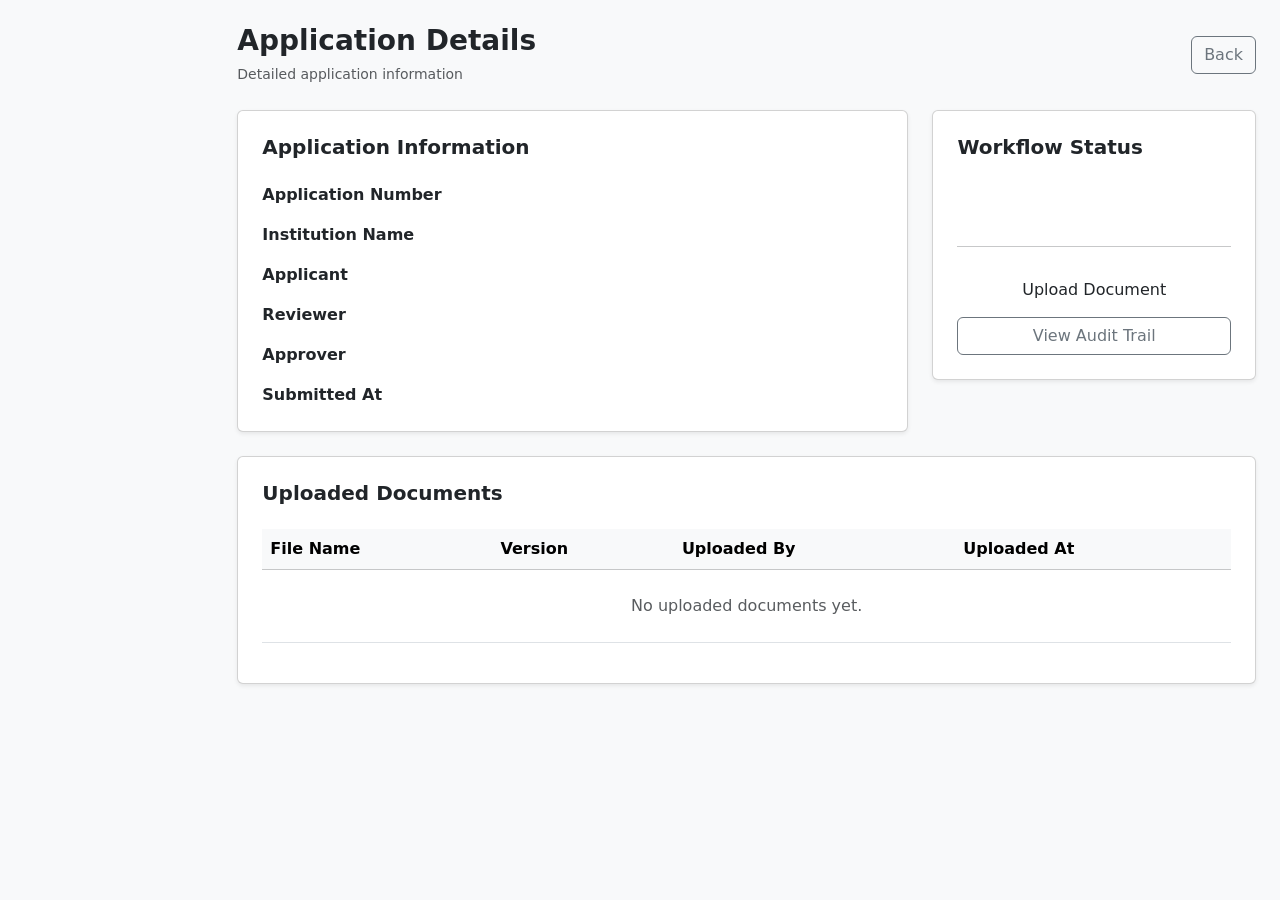
==== src/main/resources/templates/applications/details.html @ 043172e6 "Fixed the view application details" ====
<!DOCTYPE html>
<html xmlns:th="http://www.thymeleaf.org" xmlns:sec="http://www.thymeleaf.org/extras/spring-security">

<head>

    <meta charset="UTF-8">

    <title>
        Application Details
    </title>

    <meta name="viewport" content="width=device-width, initial-scale=1">

    <link href="https://cdn.jsdelivr.net/npm/bootstrap@5.3.3/dist/css/bootstrap.min.css" rel="stylesheet">

    <link rel="stylesheet" th:href="@{/css/app.css}">

</head>

<body class="bg-light">

    <div th:replace="~{fragments/navbar :: navbar}">
    </div>

    <div class="container-fluid">

        <div class="row">

            <div class="col-md-2 p-0">

                <div th:replace="fragments/sidebar :: sidebar"></div>

            </div>

            <div class="col-md-10 p-4">

                <div class="d-flex justify-content-between
                        align-items-center mb-4">

                    <div>

                        <h3 class="fw-bold mb-1">

                            Application Details

                        </h3>

                        <small class="text-muted">

                            Detailed application information

                        </small>

                    </div>

                    <a th:href="@{/applications}" class="btn btn-outline-secondary">

                        Back

                    </a>

                </div>

                <div class="row g-4">

                    <!-- APPLICATION INFORMATION -->

                    <div class="col-lg-8">

                        <div class="card card-custom shadow-sm">

                            <div class="card-body p-4">

                                <h5 class="fw-bold mb-4">

                                    Application Information

                                </h5>

                                <div class="row mb-3">

                                    <div class="col-md-4">

                                        <strong>
                                            Application Number
                                        </strong>

                                    </div>

                                    <div class="col-md-8">
                                        <span th:text="${app.applicationNumber}">
                                        </span>
                                    </div>

                                </div>

                                <div class="row mb-3">

                                    <div class="col-md-4">

                                        <strong>
                                            Institution Name
                                        </strong>

                                    </div>

                                    <div class="col-md-8">
                                        <span th:text="${app.institutionName}">
                                        </span>
                                    </div>

                                </div>

                                <div class="row mb-3">

                                    <div class="col-md-4">

                                        <strong>
                                            Applicant
                                        </strong>

                                    </div>

                                    <div class="col-md-8">
                                        <span th:text="${app.applicantEmail}">
                                        </span>
                                    </div>

                                </div>

                                <div class="row mb-3">

                                    <div class="col-md-4">

                                        <strong>
                                            Reviewer
                                        </strong>

                                    </div>

                                    <div class="col-md-8">

                                        <span
                                            th:text="${app.reviewerEmail != null ? application.reviewerEmail : '-'}">
                                        </span>

                                    </div>

                                </div>

                                <div class="row mb-3">

                                    <div class="col-md-4">

                                        <strong>
                                            Approver
                                        </strong>

                                    </div>

                                    <div class="col-md-8">

                                        <span
                                            th:text="${app.approverEmail != null ? application.approverEmail : '-'}">
                                        </span>

                                    </div>

                                </div>

                                <div class="row">

                                    <div class="col-md-4">

                                        <strong>
                                            Submitted At
                                        </strong>

                                    </div>

                                    <div class="col-md-8">
                                        <span th:text="${app.submittedAt}">
                                        </span>
                                    </div>

                                </div>

                            </div>

                        </div>

                    </div>

                    <!-- STATUS CARD -->

                    <div class="col-lg-4">

                        <div class="card card-custom shadow-sm">

                            <div class="card-body p-4">

                                <h5 class="fw-bold mb-4">

                                    Workflow Status

                                </h5>

                                <div class="text-center">

                                    <span class="badge px-4 py-3 fs-6" th:classappend="
                                        ${app.status == 'APPROVED'} ? ' bg-success' :
                                        (${app.status == 'REJECTED'} ? ' bg-danger' :
                                        (${app.status == 'UNDER_REVIEW'} ? ' bg-warning text-dark' :
                                        (${app.status == 'SUBMITTED'} ? ' bg-primary' :
                                        ' bg-secondary')))" th:text="${app.status}">
                                    </span>

                                </div>

                                <hr class="my-4">

                                <div class="d-grid gap-2">

                                    <button class="btn btn-primary-custom">

                                        Upload Document

                                    </button>

                                    <button class="btn btn-outline-secondary">

                                        View Audit Trail

                                    </button>

                                </div>

                            </div>

                        </div>

                    </div>

                    <!-- DOCUMENTS SECTION -->

                    <div class="col-12">

                        <div class="card card-custom shadow-sm">

                            <div class="card-body p-4">

                                <div class="d-flex justify-content-between
                                        align-items-center mb-4">

                                    <h5 class="fw-bold mb-0">

                                        Uploaded Documents

                                    </h5>

                                </div>

                                <div class="table-responsive">

                                    <table class="table align-middle">

                                        <thead class="table-light">

                                            <tr>

                                                <th>
                                                    File Name
                                                </th>

                                                <th>
                                                    Version
                                                </th>

                                                <th>
                                                    Uploaded By
                                                </th>

                                                <th>
                                                    Uploaded At
                                                </th>

                                            </tr>

                                        </thead>

                                        <tbody>

                                            <tr>

                                                <td colspan="4" class="text-center text-muted py-4">

                                                    No uploaded documents yet.

                                                </td>

                                            </tr>

                                        </tbody>

                                    </table>

                                </div>

                            </div>

                        </div>

                    </div>

                </div>

            </div>

        </div>

    </div>

    <div th:replace="fragments/footer :: footer"></div>

    <script src="https://cdn.jsdelivr.net/npm/bootstrap@5.3.3/dist/js/bootstrap.bundle.min.js">
    </script>

</body>

</html>
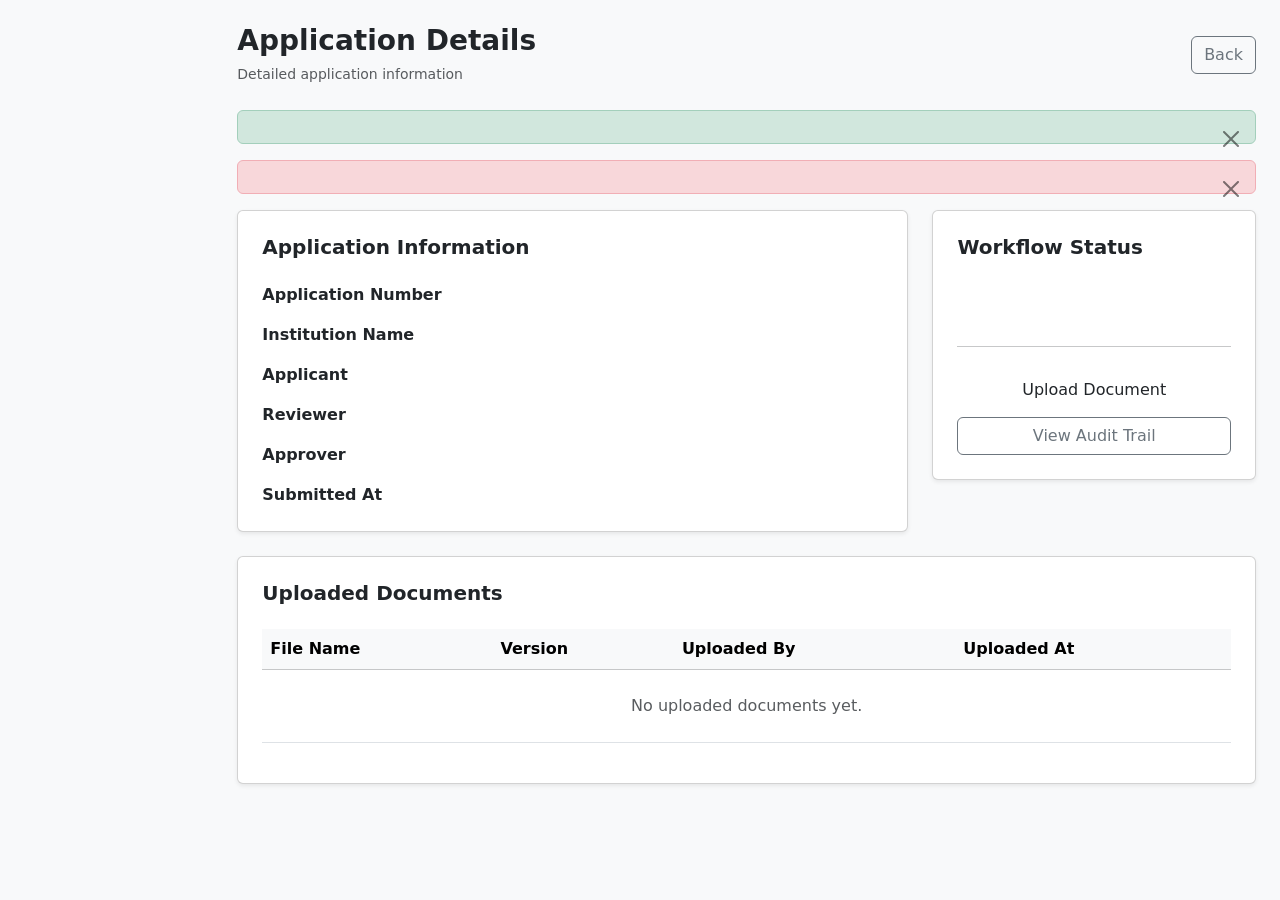
==== commit a24a4eec: "Implement interactive workflow actions in Thymeleaf UI" ====
--- a/src/main/resources/templates/applications/details.html
+++ b/src/main/resources/templates/applications/details.html
@@ -61,6 +61,26 @@
 
                 </div>
 
+                <div th:if="${success}" class="alert alert-success alert-dismissible fade show" role="alert">
+
+                    <span th:text="${success}">
+                    </span>
+
+                    <button type="button" class="btn-close" data-bs-dismiss="alert">
+                    </button>
+
+                </div>
+
+                <div th:if="${error}" class="alert alert-danger alert-dismissible fade show" role="alert">
+
+                    <span th:text="${error}">
+                    </span>
+
+                    <button type="button" class="btn-close" data-bs-dismiss="alert">
+                    </button>
+
+                </div>
+
                 <div class="row g-4">
 
                     <!-- APPLICATION INFORMATION -->
@@ -140,8 +160,7 @@
 
                                     <div class="col-md-8">
 
-                                        <span
-                                            th:text="${app.reviewerEmail != null ? application.reviewerEmail : '-'}">
+                                        <span th:text="${app.reviewerEmail != null ? application.reviewerEmail : '-'}">
                                         </span>
 
                                     </div>
@@ -160,8 +179,7 @@
 
                                     <div class="col-md-8">
 
-                                        <span
-                                            th:text="${app.approverEmail != null ? application.approverEmail : '-'}">
+                                        <span th:text="${app.approverEmail != null ? application.approverEmail : '-'}">
                                         </span>
 
                                     </div>
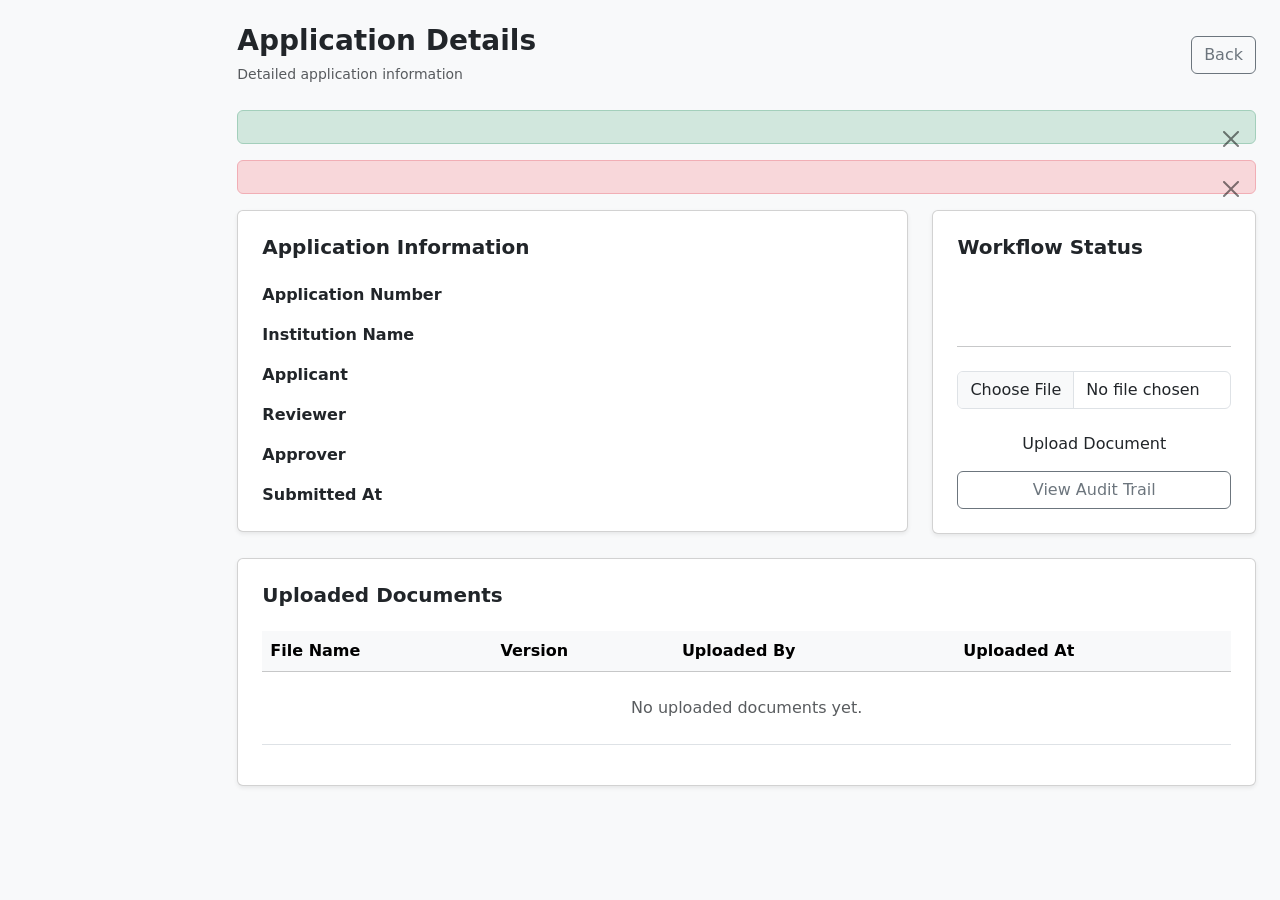
==== commit 015174d9: "Implement application document upload and storage" ====
--- a/src/main/resources/templates/applications/details.html
+++ b/src/main/resources/templates/applications/details.html
@@ -239,11 +239,22 @@
 
                                 <div class="d-grid gap-2">
 
-                                    <button class="btn btn-primary-custom">
-
-                                        Upload Document
-
-                                    </button>
+                                    <form th:action="@{/applications/{id}/documents(
+        id=${application.id})}" method="post" enctype="multipart/form-data">
+
+                                        <div class="mb-3">
+
+                                            <input type="file" name="file" class="form-control" required>
+
+                                        </div>
+
+                                        <button type="submit" class="btn btn-primary-custom w-100">
+
+                                            Upload Document
+
+                                        </button>
+
+                                    </form>
 
                                     <button class="btn btn-outline-secondary">
 
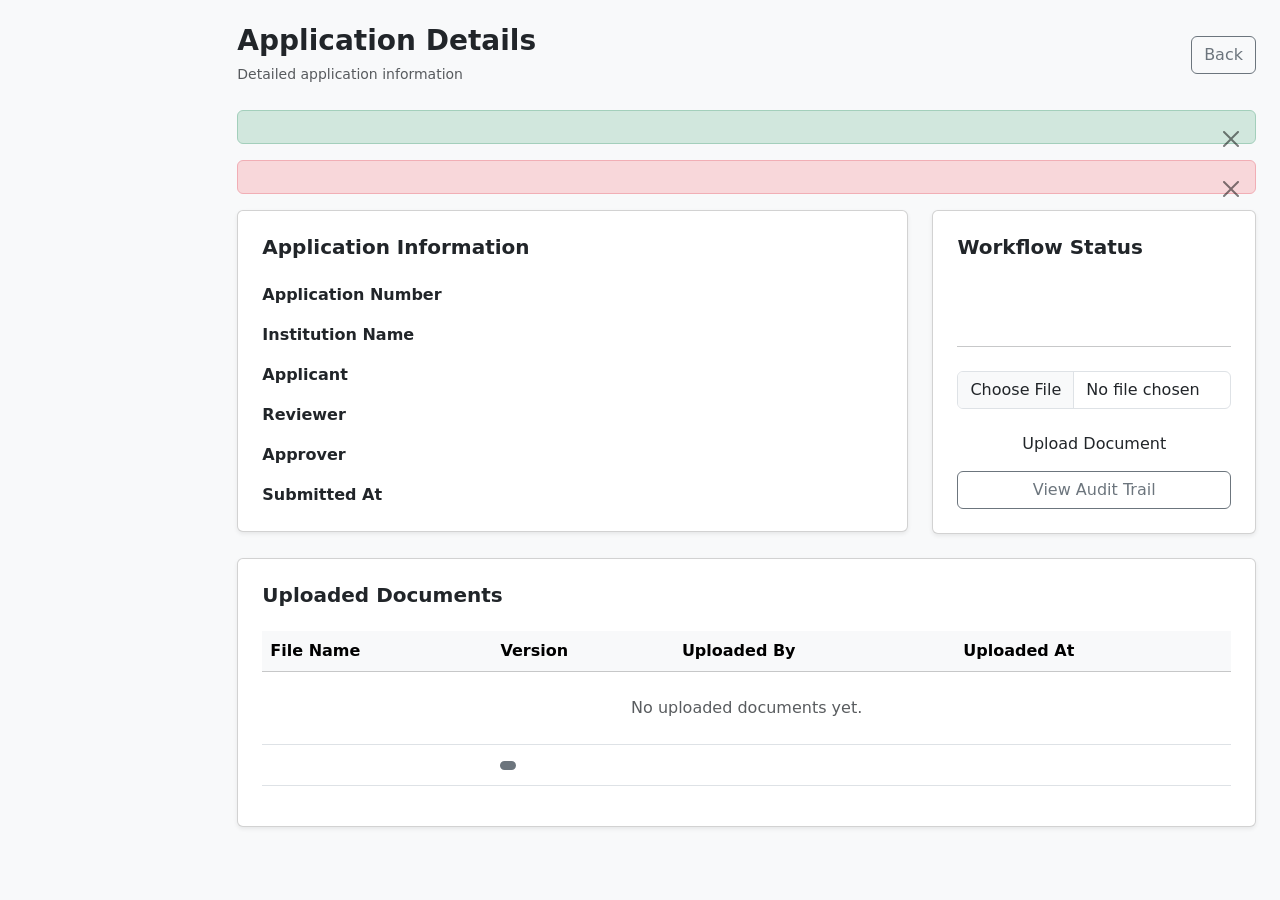
==== commit 3de73a76: "Implement uploaded document listing in application details" ====
--- a/src/main/resources/templates/applications/details.html
+++ b/src/main/resources/templates/applications/details.html
@@ -240,7 +240,7 @@
                                 <div class="d-grid gap-2">
 
                                     <form th:action="@{/applications/{id}/documents(
-        id=${application.id})}" method="post" enctype="multipart/form-data">
+        id=${app.id})}" method="post" enctype="multipart/form-data">
 
                                         <div class="mb-3">
 
@@ -319,12 +319,33 @@
 
                                         <tbody>
 
-                                            <tr>
+                                            <tr th:if="${documents.isEmpty()}">
 
                                                 <td colspan="4" class="text-center text-muted py-4">
 
                                                     No uploaded documents yet.
 
+                                                </td>
+
+                                            </tr>
+
+                                            <tr th:each="doc : ${documents}">
+
+                                                <td th:text="${doc.fileName}">
+                                                </td>
+
+                                                <td>
+
+                                                    <span class="badge bg-secondary"
+                                                        th:text="'v' + ${doc.versionNumber}">
+                                                    </span>
+
+                                                </td>
+
+                                                <td th:text="${doc.uploadedBy}">
+                                                </td>
+
+                                                <td th:text="${doc.uploadedAt}">
                                                 </td>
 
                                             </tr>
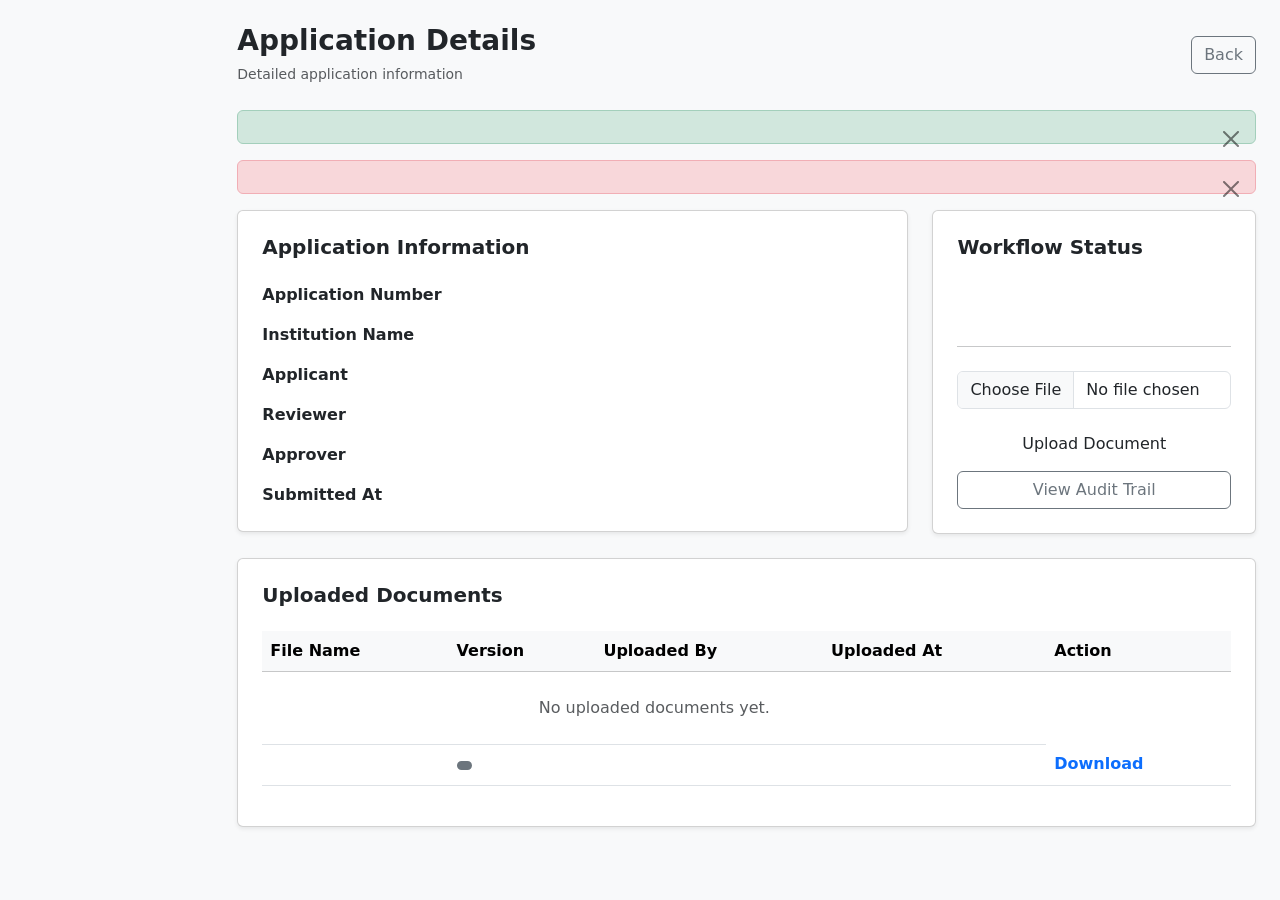
==== commit 887347e3: "Implement application document download functionality" ====
--- a/src/main/resources/templates/applications/details.html
+++ b/src/main/resources/templates/applications/details.html
@@ -313,6 +313,10 @@
                                                     Uploaded At
                                                 </th>
 
+                                                <th>
+                                                    Action
+                                                </th>
+
                                             </tr>
 
                                         </thead>
@@ -331,7 +335,16 @@
 
                                             <tr th:each="doc : ${documents}">
 
-                                                <td th:text="${doc.fileName}">
+                                                <td>
+
+                                                    <a th:href="@{/documents/{id}/download(
+            id=${doc.id})}" class="text-decoration-none fw-semibold">
+
+                                                        <span th:text="${doc.fileName}">
+                                                        </span>
+
+                                                    </a>
+
                                                 </td>
 
                                                 <td>
@@ -347,7 +360,18 @@
 
                                                 <td th:text="${doc.uploadedAt}">
                                                 </td>
-
+                                                <td>
+
+                                                    <a th:href="@{/documents/{id}/download(
+            id=${doc.id})}" class="text-decoration-none fw-semibold">
+
+                                                        <span>
+                                                            Download
+                                                        </span>
+
+                                                    </a>
+
+                                                </td>
                                             </tr>
 
                                         </tbody>
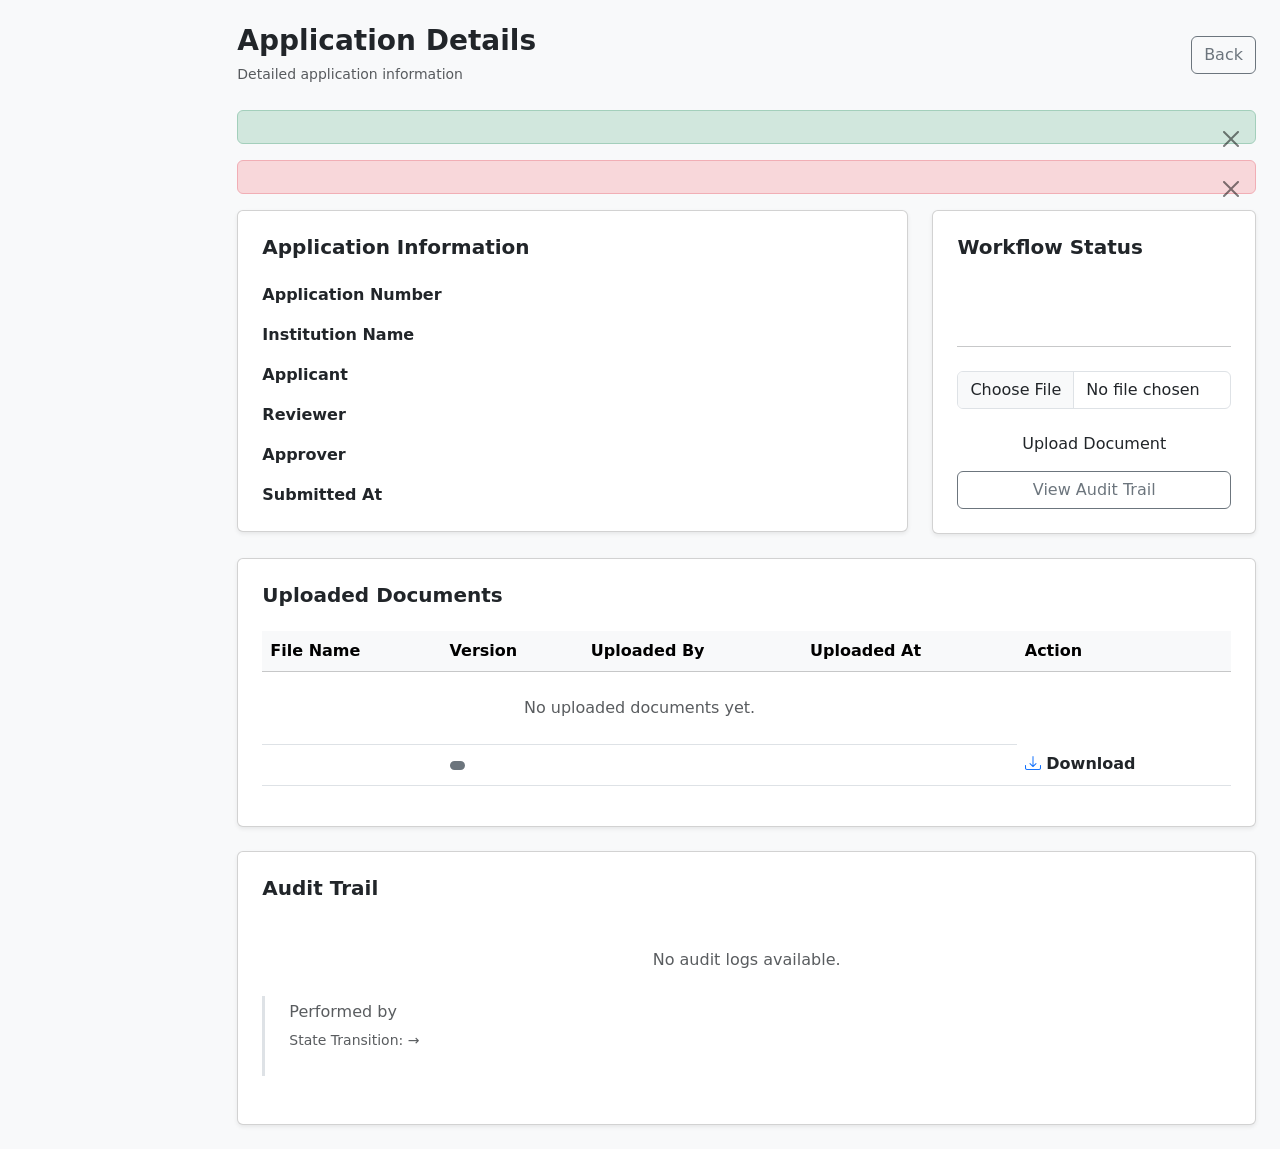
==== commit 631a3cad: "Implement audit trail timeline UI" ====
--- a/src/main/resources/templates/applications/details.html
+++ b/src/main/resources/templates/applications/details.html
@@ -12,6 +12,7 @@
     <meta name="viewport" content="width=device-width, initial-scale=1">
 
     <link href="https://cdn.jsdelivr.net/npm/bootstrap@5.3.3/dist/css/bootstrap.min.css" rel="stylesheet">
+    <link rel="stylesheet" href="https://cdn.jsdelivr.net/npm/bootstrap-icons@1.11.3/font/bootstrap-icons.min.css">
 
     <link rel="stylesheet" th:href="@{/css/app.css}">
 
@@ -365,7 +366,9 @@
                                                     <a th:href="@{/documents/{id}/download(
             id=${doc.id})}" class="text-decoration-none fw-semibold">
 
-                                                        <span>
+                                                        <i class="bi bi-download text-primary">
+                                                        </i>
+                                                        <span class="text-dark">
                                                             Download
                                                         </span>
 
@@ -386,6 +389,78 @@
 
                     </div>
 
+                    <!-- AUDIT TRAIL -->
+
+                    <div class="col-12">
+
+                        <div class="card card-custom shadow-sm">
+
+                            <div class="card-body p-4">
+
+                                <h5 class="fw-bold mb-4">
+
+                                    Audit Trail
+
+                                </h5>
+
+                                <div th:if="${auditLogs.isEmpty()}" class="text-muted text-center py-4">
+
+                                    No audit logs available.
+
+                                </div>
+
+                                <div th:each="log : ${auditLogs}" class="border-start border-3 ps-4 pb-4 mb-4">
+
+                                    <div class="d-flex
+                            justify-content-between
+                            align-items-start">
+
+                                        <div>
+
+                                            <h6 class="fw-bold mb-1">
+
+                                                <span th:text="${log.action}">
+                                                </span>
+
+                                            </h6>
+
+                                            <p class="mb-1 text-muted">
+
+                                                Performed by
+
+                                                <strong th:text="${log.actor}">
+                                                </strong>
+
+                                            </p>
+
+                                            <small class="text-muted">
+
+                                                State Transition:
+
+                                                <span th:text="${log.previousState}">
+                                                </span>
+
+                                                →
+
+                                                <span th:text="${log.newState}">
+                                                </span>
+
+                                            </small>
+
+                                        </div>
+
+                                        <small class="text-muted" th:text="${log.timestamp}">
+                                        </small>
+
+                                    </div>
+
+                                </div>
+
+                            </div>
+
+                        </div>
+
+                    </div>
                 </div>
 
             </div>
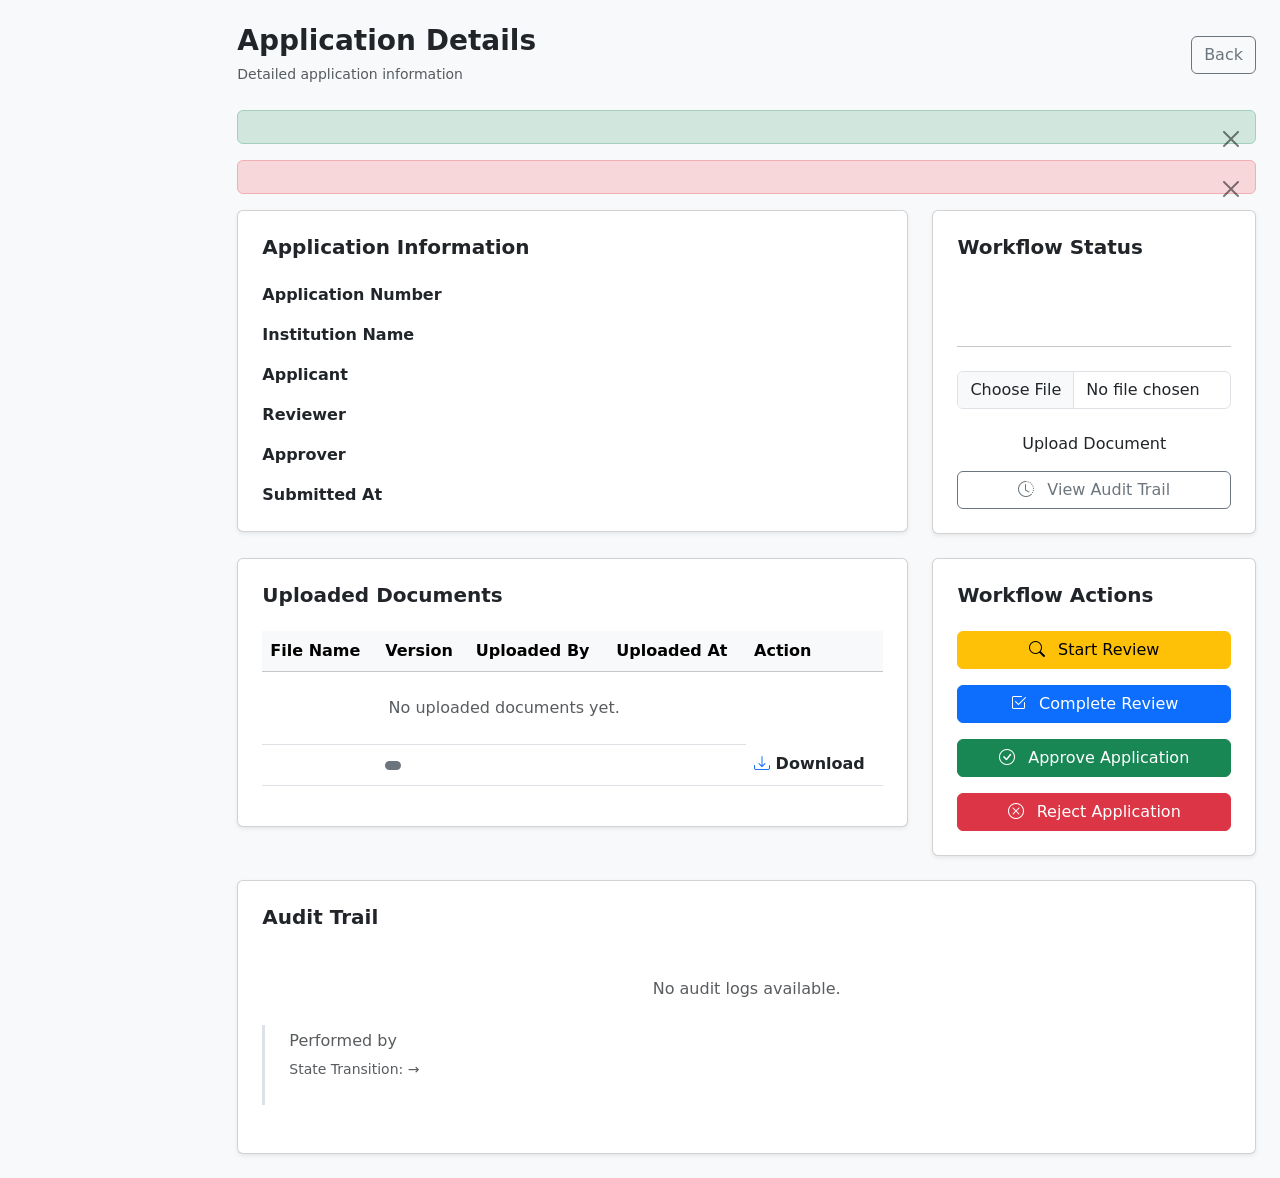
==== commit 80173f44: "Enhanced workflow actions" ====
--- a/src/main/resources/templates/applications/details.html
+++ b/src/main/resources/templates/applications/details.html
@@ -161,7 +161,7 @@
 
                                     <div class="col-md-8">
 
-                                        <span th:text="${app.reviewerEmail != null ? application.reviewerEmail : '-'}">
+                                        <span th:text="${app.reviewerEmail != null ? app.reviewerEmail : '-'}">
                                         </span>
 
                                     </div>
@@ -180,7 +180,7 @@
 
                                     <div class="col-md-8">
 
-                                        <span th:text="${app.approverEmail != null ? application.approverEmail : '-'}">
+                                        <span th:text="${app.approverEmail != null ? app.approverEmail : '-'}">
                                         </span>
 
                                     </div>
@@ -229,7 +229,7 @@
                                     <span class="badge px-4 py-3 fs-6" th:classappend="
                                         ${app.status == 'APPROVED'} ? ' bg-success' :
                                         (${app.status == 'REJECTED'} ? ' bg-danger' :
-                                        (${app.status == 'UNDER_REVIEW'} ? ' bg-warning text-dark' :
+                                        (${app.status == 'REVIEW_COMPLETED'} ? ' bg-warning text-dark' :
                                         (${app.status == 'SUBMITTED'} ? ' bg-primary' :
                                         ' bg-secondary')))" th:text="${app.status}">
                                     </span>
@@ -257,11 +257,15 @@
 
                                     </form>
 
-                                    <button class="btn btn-outline-secondary">
+
+                                    <a href="#auditTrail" class="btn btn-outline-secondary">
+
+                                        <i class="bi bi-clock-history me-2">
+                                        </i>
 
                                         View Audit Trail
 
-                                    </button>
+                                    </a>
 
                                 </div>
 
@@ -273,7 +277,7 @@
 
                     <!-- DOCUMENTS SECTION -->
 
-                    <div class="col-12">
+                    <div class="col-8">
 
                         <div class="card card-custom shadow-sm">
 
@@ -389,6 +393,96 @@
 
                     </div>
 
+                    <div class="col-lg-4">
+
+                        <div class="card card-custom shadow-sm">
+
+                            <div class="card-body p-4">
+
+                                <h5 class="fw-bold mb-4">
+
+                                    Workflow Actions
+
+                                </h5>
+
+                                <div class="d-grid gap-3">
+
+                                    <!-- START REVIEW -->
+
+                                    <form th:if="${app.status == 'SUBMITTED'}"
+                                        sec:authorize="hasRole('REVIEWER')" th:action="@{/applications/{id}/review(
+                            id=${app.id})}" method="post">
+
+                                        <button type="submit" class="btn btn-warning w-100">
+
+                                            <i class="bi bi-search me-2">
+                                            </i>
+
+                                            Start Review
+
+                                        </button>
+
+                                    </form>
+
+                                    <!-- COMPLETE REVIEW -->
+
+                                    <form th:if="${app.status == 'UNDER_REVIEW'}"
+                                        sec:authorize="hasRole('REVIEWER')" th:action="@{/applications/{id}/complete-review(
+                            id=${app.id})}" method="post">
+
+                                        <button type="submit" class="btn btn-primary w-100">
+
+                                            <i class="bi bi-check2-square me-2">
+                                            </i>
+
+                                            Complete Review
+
+                                        </button>
+
+                                    </form>
+
+                                    <!-- APPROVE -->
+
+                                    <form th:if="${app.status == 'REVIEW_COMPLETED'}"
+                                        sec:authorize="hasRole('APPROVER')" th:action="@{/applications/{id}/approve(
+                            id=${app.id})}" method="post">
+
+                                        <button type="submit" class="btn btn-success w-100">
+
+                                            <i class="bi bi-check-circle me-2">
+                                            </i>
+
+                                            Approve Application
+
+                                        </button>
+
+                                    </form>
+
+                                    <!-- REJECT -->
+
+                                    <form th:if="${app.status == 'REVIEW_COMPLETED'}"
+                                        sec:authorize="hasRole('APPROVER')" th:action="@{/applications/{id}/reject(
+                            id=${app.id})}" method="post">
+
+                                        <button type="submit" class="btn btn-danger w-100">
+
+                                            <i class="bi bi-x-circle me-2">
+                                            </i>
+
+                                            Reject Application
+
+                                        </button>
+
+                                    </form>
+
+                                </div>
+
+                            </div>
+
+                        </div>
+
+                    </div>
+
                     <!-- AUDIT TRAIL -->
 
                     <div class="col-12">
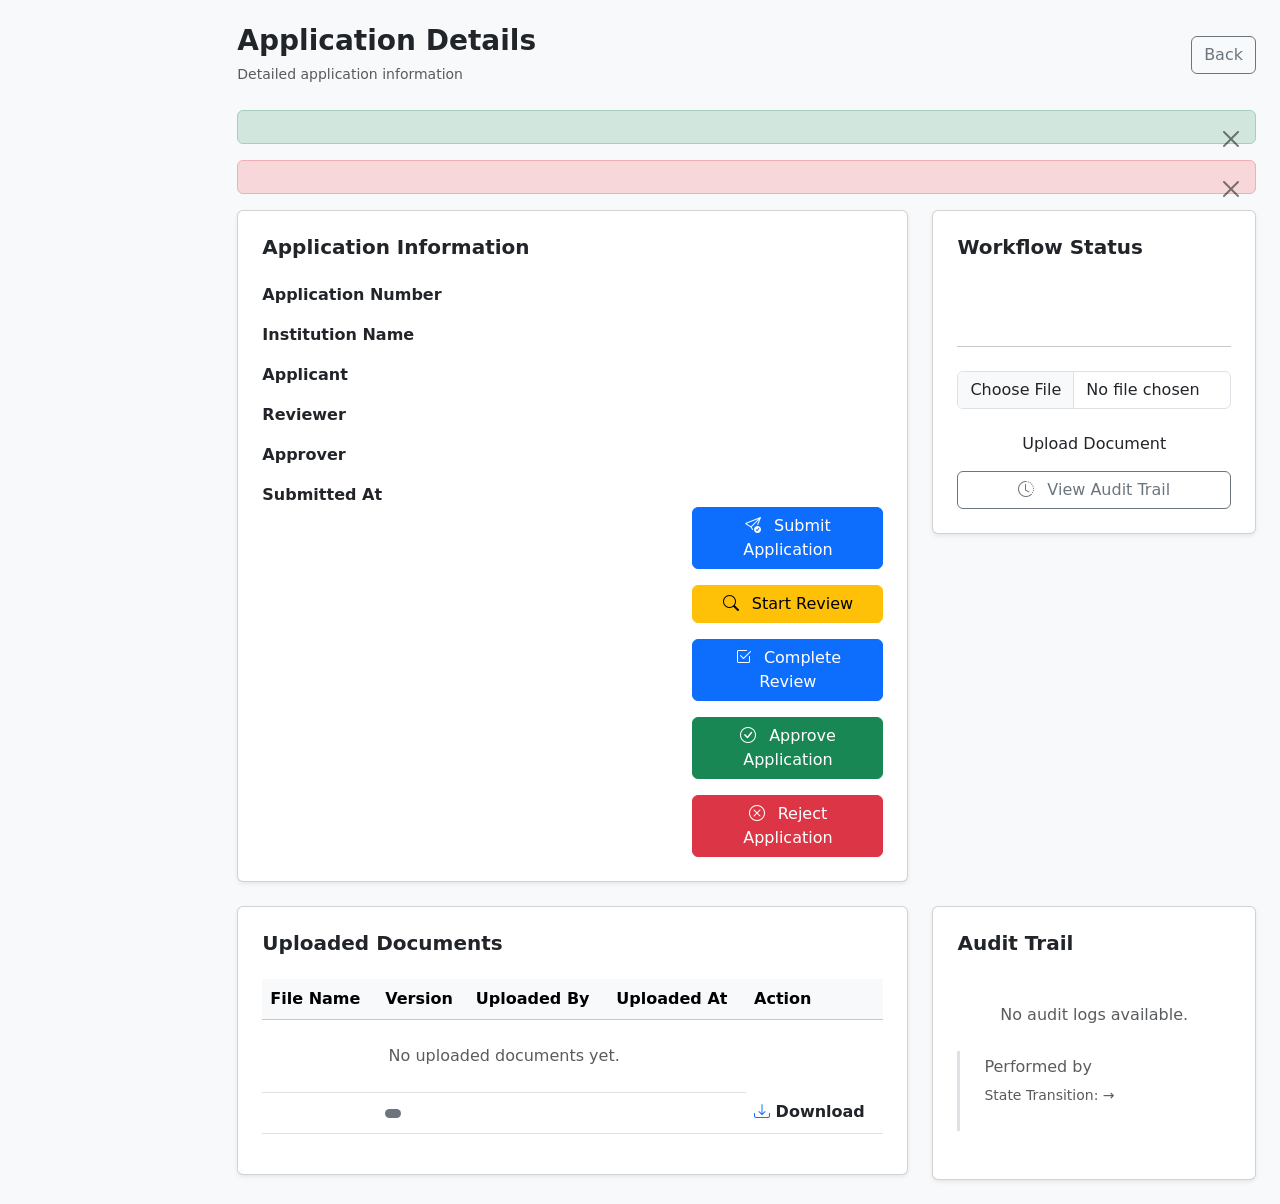
==== commit 2c8fc349: "Enhance workflow UI with dynamic status styling and submission flow" ====
--- a/src/main/resources/templates/applications/details.html
+++ b/src/main/resources/templates/applications/details.html
@@ -204,12 +204,113 @@
 
                                 </div>
 
+                                <div class="row">
+
+                                    <div class="col-md-8">
+
+                                    </div>
+
+                                    <div class="col-md-4">
+                                        
+                                <div col-lg-4 class="d-grid gap-3">
+
+                                    <!-- SUBMIT APPLICATION -->
+
+                                    <form th:if="${app.status == 'DRAFT'}" sec:authorize="hasRole('APPLICANT')"
+                                        th:action="@{/applications/{id}/submit(
+            id=${app.id})}" method="post">
+
+                                        <button type="submit" class="btn btn-primary w-100">
+
+                                            <i class="bi bi-send-check me-2">
+                                            </i>
+
+                                            Submit Application
+
+                                        </button>
+
+                                    </form>
+
+                                    <!-- START REVIEW -->
+
+                                    <form th:if="${app.status == 'SUBMITTED'}" sec:authorize="hasRole('REVIEWER')"
+                                        th:action="@{/applications/{id}/review(
+                            id=${app.id})}" method="post">
+
+                                        <button type="submit" class="btn btn-warning w-100">
+
+                                            <i class="bi bi-search me-2">
+                                            </i>
+
+                                            Start Review
+
+                                        </button>
+
+                                    </form>
+
+                                    <!-- COMPLETE REVIEW -->
+
+                                    <form th:if="${app.status == 'UNDER_REVIEW'}" sec:authorize="hasRole('REVIEWER')"
+                                        th:action="@{/applications/{id}/complete-review(
+                            id=${app.id})}" method="post">
+
+                                        <button type="submit" class="btn btn-primary w-100">
+
+                                            <i class="bi bi-check2-square me-2">
+                                            </i>
+
+                                            Complete Review
+
+                                        </button>
+
+                                    </form>
+
+                                    <!-- APPROVE -->
+
+                                    <form th:if="${app.status == 'REVIEW_COMPLETED'}"
+                                        sec:authorize="hasRole('APPROVER')" th:action="@{/applications/{id}/approve(
+                            id=${app.id})}" method="post">
+
+                                        <button type="submit" class="btn btn-success w-100">
+
+                                            <i class="bi bi-check-circle me-2">
+                                            </i>
+
+                                            Approve Application
+
+                                        </button>
+
+                                    </form>
+
+                                    <!-- REJECT -->
+
+                                    <form th:if="${app.status == 'REVIEW_COMPLETED'}"
+                                        sec:authorize="hasRole('APPROVER')" th:action="@{/applications/{id}/reject(
+                            id=${app.id})}" method="post">
+
+                                        <button type="submit" class="btn btn-danger w-100">
+
+                                            <i class="bi bi-x-circle me-2">
+                                            </i>
+
+                                            Reject Application
+
+                                        </button>
+
+                                    </form>
+
+                                </div>
+                                    </div>
+
+                                </div>
+
                             </div>
 
                         </div>
 
                     </div>
 
+
                     <!-- STATUS CARD -->
 
                     <div class="col-lg-4">
@@ -227,10 +328,10 @@
                                 <div class="text-center">
 
                                     <span class="badge px-4 py-3 fs-6" th:classappend="
-                                        ${app.status == 'APPROVED'} ? ' bg-success' :
+                                        ${app.status == 'APPROVED'} ? ' status-approved' :
                                         (${app.status == 'REJECTED'} ? ' bg-danger' :
-                                        (${app.status == 'REVIEW_COMPLETED'} ? ' bg-warning text-dark' :
-                                        (${app.status == 'SUBMITTED'} ? ' bg-primary' :
+                                        (${app.status == 'REVIEW_COMPLETED'} ? ' status-under-review' :
+                                        (${app.status == 'SUBMITTED'} ? ' status-review-completed' :
                                         ' bg-secondary')))" th:text="${app.status}">
                                     </span>
 
@@ -393,99 +494,9 @@
 
                     </div>
 
-                    <div class="col-lg-4">
-
-                        <div class="card card-custom shadow-sm">
-
-                            <div class="card-body p-4">
-
-                                <h5 class="fw-bold mb-4">
-
-                                    Workflow Actions
-
-                                </h5>
-
-                                <div class="d-grid gap-3">
-
-                                    <!-- START REVIEW -->
-
-                                    <form th:if="${app.status == 'SUBMITTED'}"
-                                        sec:authorize="hasRole('REVIEWER')" th:action="@{/applications/{id}/review(
-                            id=${app.id})}" method="post">
-
-                                        <button type="submit" class="btn btn-warning w-100">
-
-                                            <i class="bi bi-search me-2">
-                                            </i>
-
-                                            Start Review
-
-                                        </button>
-
-                                    </form>
-
-                                    <!-- COMPLETE REVIEW -->
-
-                                    <form th:if="${app.status == 'UNDER_REVIEW'}"
-                                        sec:authorize="hasRole('REVIEWER')" th:action="@{/applications/{id}/complete-review(
-                            id=${app.id})}" method="post">
-
-                                        <button type="submit" class="btn btn-primary w-100">
-
-                                            <i class="bi bi-check2-square me-2">
-                                            </i>
-
-                                            Complete Review
-
-                                        </button>
-
-                                    </form>
-
-                                    <!-- APPROVE -->
-
-                                    <form th:if="${app.status == 'REVIEW_COMPLETED'}"
-                                        sec:authorize="hasRole('APPROVER')" th:action="@{/applications/{id}/approve(
-                            id=${app.id})}" method="post">
-
-                                        <button type="submit" class="btn btn-success w-100">
-
-                                            <i class="bi bi-check-circle me-2">
-                                            </i>
-
-                                            Approve Application
-
-                                        </button>
-
-                                    </form>
-
-                                    <!-- REJECT -->
-
-                                    <form th:if="${app.status == 'REVIEW_COMPLETED'}"
-                                        sec:authorize="hasRole('APPROVER')" th:action="@{/applications/{id}/reject(
-                            id=${app.id})}" method="post">
-
-                                        <button type="submit" class="btn btn-danger w-100">
-
-                                            <i class="bi bi-x-circle me-2">
-                                            </i>
-
-                                            Reject Application
-
-                                        </button>
-
-                                    </form>
-
-                                </div>
-
-                            </div>
-
-                        </div>
-
-                    </div>
-
                     <!-- AUDIT TRAIL -->
 
-                    <div class="col-12">
+                    <div class="col-4">
 
                         <div class="card card-custom shadow-sm">
 
@@ -555,6 +566,7 @@
                         </div>
 
                     </div>
+
                 </div>
 
             </div>
